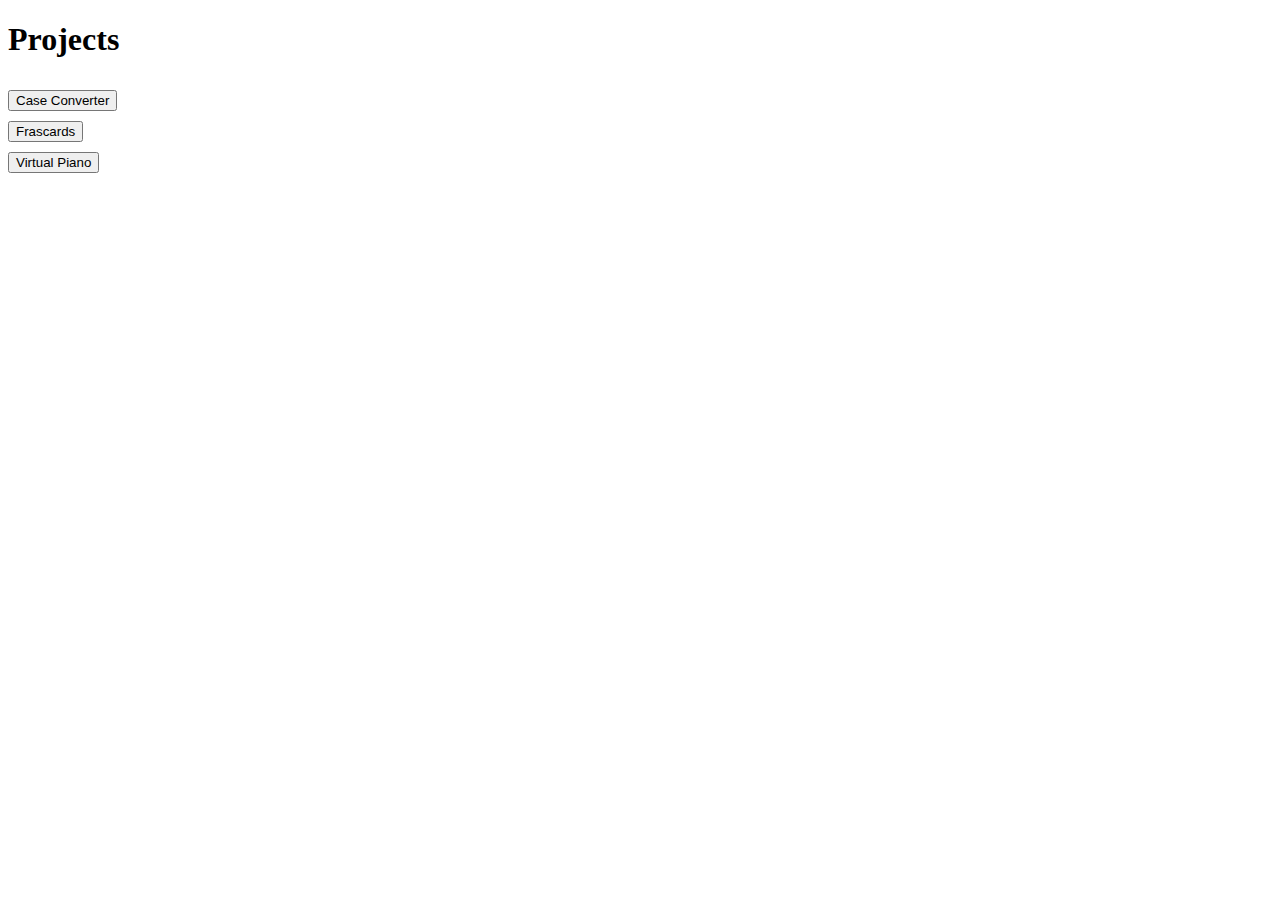
==== index.html @ 634a442e "files for git pages" ====
<!DOCTYPE html>
<html lang="en">
<head>
  <meta charset="UTF-8">
  <meta http-equiv="X-UA-Compatible" content="IE=edge">
  <meta name="viewport" content="width=device-width, initial-scale=1.0">
  <script src="script.js" defer></script>
  <link rel="stylesheet" href="styles.css">
  <title>Projects</title>
</head>
<body>
  <h1>Projects</h1>
  <nav>
    <button id="CaseConverter" href="CaseConverter/index.html">Case Converter</button>
    <button id="FlashCards" href="FlashCards/index.html">Frascards</button>
    <button id="VirtualPiano" href="VirtualPiano/index.html">Virtual Piano</button>  
  </nav>
  <!-- <iframe src="" height="1000" width="1000" frameborder="1"></iframe> -->
</body>
</html>
---- styles.css ----
* {
  box-sizing: border-box;
}

button {
  display: block;
  margin: 10px 0;
}

nav {
  display: inline-block;
}
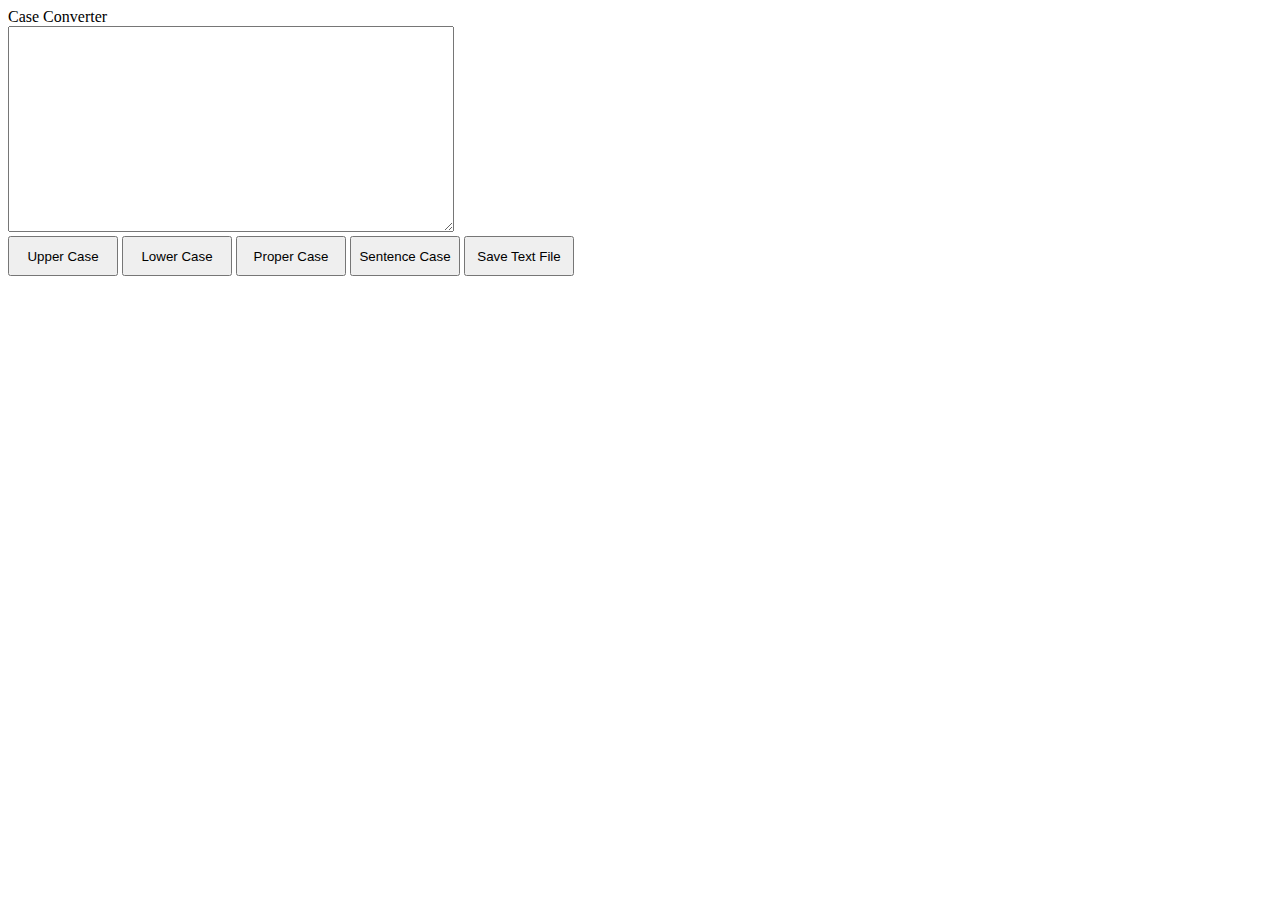
==== commit e2138dca: "move files to upper level" ====
--- a/index.html
+++ b/index.html
@@ -1,20 +1,19 @@
-<!DOCTYPE html>
+<!doctype html>
 <html lang="en">
-<head>
-  <meta charset="UTF-8">
-  <meta http-equiv="X-UA-Compatible" content="IE=edge">
-  <meta name="viewport" content="width=device-width, initial-scale=1.0">
-  <script src="script.js" defer></script>
-  <link rel="stylesheet" href="styles.css">
-  <title>Projects</title>
-</head>
-<body>
-  <h1>Projects</h1>
-  <nav>
-    <button id="CaseConverter" href="CaseConverter/index.html">Case Converter</button>
-    <button id="FlashCards" href="FlashCards/index.html">Frascards</button>
-    <button id="VirtualPiano" href="VirtualPiano/index.html">Virtual Piano</button>  
-  </nav>
-  <!-- <iframe src="" height="1000" width="1000" frameborder="1"></iframe> -->
-</body>
-</html>+    <head>
+        <meta charset="UTF-8">
+        <title>Document</title>
+        <link rel="stylesheet" href="styles.css">
+    </head>
+    <body>
+        <div class="title">Case Converter</div>
+        <textarea></textarea>
+        <br>
+        <button id="upper-case">Upper Case</button>
+        <button id="lower-case">Lower Case</button>
+        <button id="proper-case">Proper Case</button>
+        <button id="sentence-case">Sentence Case</button>
+        <button id="save-text-file">Save Text File</button>
+        <script src="script.js"></script>
+    </body>
+</html>
--- a/styles.css
+++ b/styles.css
@@ -1,12 +1,8 @@
-* {
-  box-sizing: border-box;
+textarea {
+    height: 200px;
+    width: 440px;
 }
-
 button {
-  display: block;
-  margin: 10px 0;
-}
-
-nav {
-  display: inline-block;
+    height: 40px;
+    width: 110px;
 }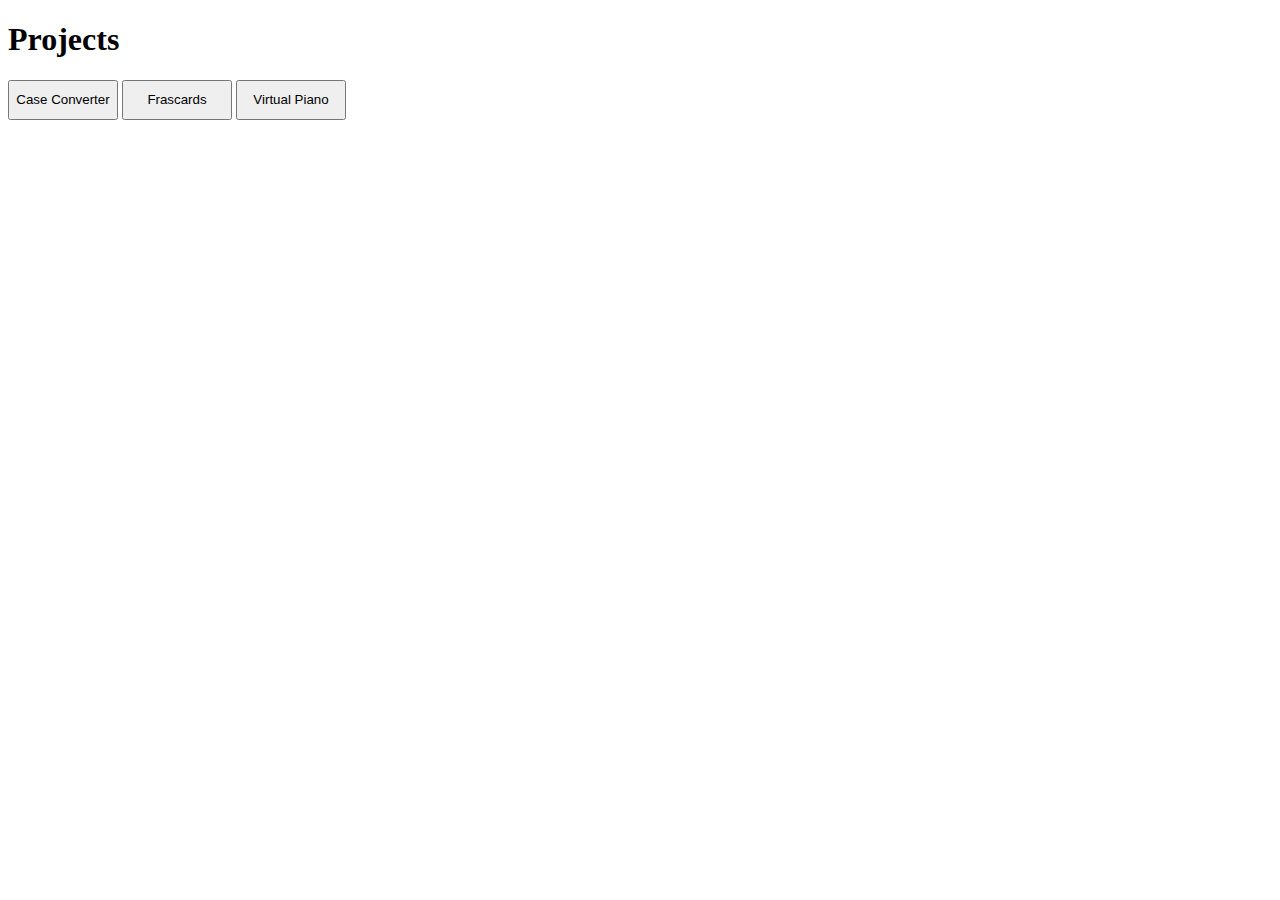
==== commit e5db208b: "button attributes changed" ====
--- a/index.html
+++ b/index.html
@@ -1,19 +1,20 @@
-<!doctype html>
+<!DOCTYPE html>
 <html lang="en">
-    <head>
-        <meta charset="UTF-8">
-        <title>Document</title>
-        <link rel="stylesheet" href="styles.css">
-    </head>
-    <body>
-        <div class="title">Case Converter</div>
-        <textarea></textarea>
-        <br>
-        <button id="upper-case">Upper Case</button>
-        <button id="lower-case">Lower Case</button>
-        <button id="proper-case">Proper Case</button>
-        <button id="sentence-case">Sentence Case</button>
-        <button id="save-text-file">Save Text File</button>
-        <script src="script.js"></script>
-    </body>
-</html>
+<head>
+  <meta charset="UTF-8">
+  <meta http-equiv="X-UA-Compatible" content="IE=edge">
+  <meta name="viewport" content="width=device-width, initial-scale=1.0">
+  <script src="script.js" defer></script>
+  <link rel="stylesheet" href="styles.css">
+  <title>Projects</title>
+</head>
+<body>
+  <h1>Projects</h1>
+  <nav>
+    <button id="CaseConverter" data-href="CaseConverter/index.html">Case Converter</button>
+    <button id="FlashCards" data-href="FlashCards/index.html">Frascards</button>
+    <button id="VirtualPiano" data-href="VirtualPiano/index.html">Virtual Piano</button>  
+  </nav>
+  <!-- <iframe src="" height="1000" width="1000" frameborder="1"></iframe> -->
+</body>
+</html>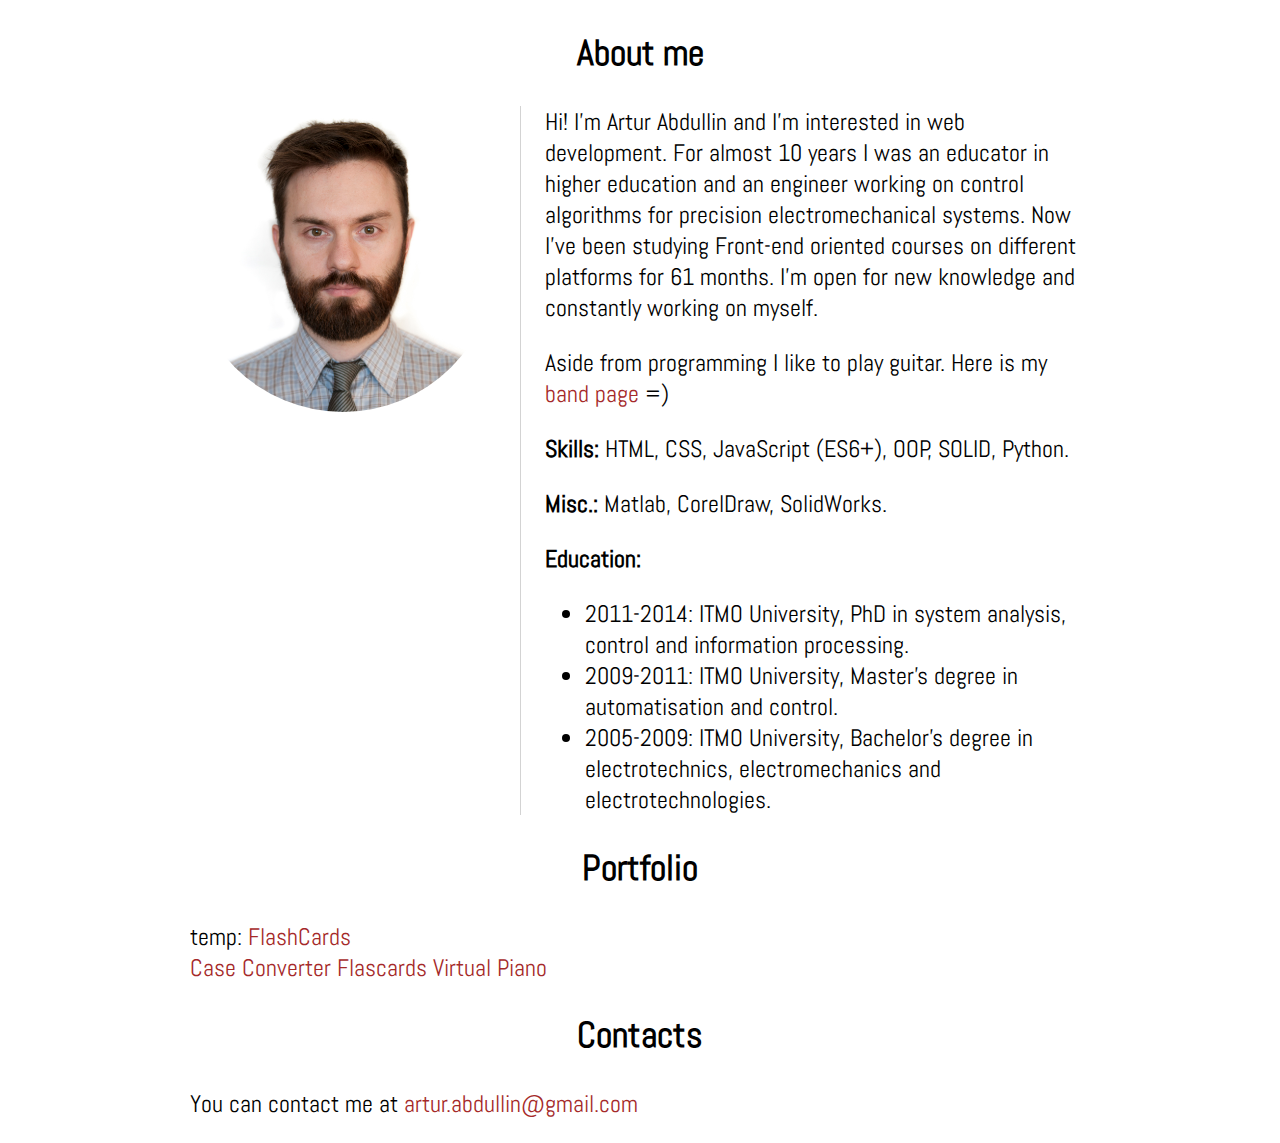
==== commit 45e646d2: "responsive beta" ====
--- a/index.html
+++ b/index.html
@@ -6,15 +6,55 @@
   <meta name="viewport" content="width=device-width, initial-scale=1.0">
   <script src="script.js" defer></script>
   <link rel="stylesheet" href="styles.css">
-  <title>Projects</title>
+  <link rel="preconnect" href="https://fonts.googleapis.com">
+  <link rel="preconnect" href="https://fonts.gstatic.com" crossorigin>
+  <link href="https://fonts.googleapis.com/css2?family=Abel&display=swap" rel="stylesheet">
+  <title>Artur Abdullin</title>
 </head>
 <body>
-  <h1>Projects</h1>
-  <nav>
-    <button id="CaseConverter" data-href="CaseConverter/index.html">Case Converter</button>
-    <button id="FlashCards" data-href="FlashCards/index.html">Frascards</button>
-    <button id="VirtualPiano" data-href="VirtualPiano/index.html">Virtual Piano</button>  
-  </nav>
+  <noscript>
+    <p>***** Turn ON the JavaScript for the site to work correctly! *****</p>
+  </noscript>
+  <header>
+    <section>
+      
+    </section>
+  </header>
+  <section id="about-me">
+    <h2 class="text-center">About me</h2>
+    <div class="split">
+      <img src="/pics/Abdullin600x600.jpg" alt="photo: Artur Abdullin">
+      <div class="info">
+        <p>Hi! I'm Artur Abdullin and I'm interested in web development. For almost 10 years I was an educator in higher education and an engineer working on control algorithms for precision electromechanical systems. Now I've been studying Front-end oriented courses on different platforms for <span id="months-from-start"></span> months. I'm open for new knowledge and constantly working on myself.</p>
+        <p>Aside from programming I like to play guitar. Here is my <a  href="https://vk.com/vypole" target="_blank">band page</a> =)</p>
+        <p><b>Skills:</b> HTML, CSS, JavaScript (ES6+), OOP, SOLID, Python.</p>
+        <p><b>Misc.:</b> Matlab, CorelDraw, SolidWorks.</p>
+        <p><b>Education:</b></p>
+        <ul>
+          <li>2011-2014: ITMO University, PhD in system analysis, control and information processing.</li>
+          <li>2009-2011: ITMO University, Master's degree in automatisation and control.</li>
+          <li>2005-2009: ITMO University, Bachelor's degree in electrotechnics, electromechanics and electrotechnologies.</li>
+        </ul>
+      </div>
+    </div>
+  </section>
+  <section id="portfolio">
+    <h2 class="text-center">Portfolio</h2>
+    <div>temp: <a href="/FlashCards/index.html">FlashCards</a></div>
+    <div class="info">
+      <nav>
+        <a id="case-converter" data-href="CaseConverter/index.html">Case Converter</a>
+        <a id="flashcards" data-href="FlashCards/index.html">Flascards</a>
+        <a id="virtual-piano" data-href="VirtualPiano/index.html">Virtual Piano</a>  
+      </nav>
+    </div>
+  </section>
+  <footer>
+    <section id="contacts">
+      <h2 class="text-center">Contacts</h2>
+      <p>You can contact me at <a href="mailto: artur.abdullin@gmail.com">artur.abdullin@gmail.com</a></p>
+    </section>
+  </footer>
   <!-- <iframe src="" height="1000" width="1000" frameborder="1"></iframe> -->
 </body>
 </html>--- a/styles.css
+++ b/styles.css
@@ -1,8 +1,105 @@
-textarea {
-    height: 200px;
-    width: 440px;
+/* * {
+  outline: 1px solid red;
+} */
+
+:root {
+  --clr-accent: #a52a2a;
+  --clr-light: #f5deb3;
+  --ff-primary: 'Abel', sans-serif;
+  --scrn-max-width: 700px;
 }
-button {
-    height: 40px;
-    width: 110px;
-}+
+* {
+  box-sizing: border-box;
+}
+
+::selection {
+  color: var(--clr-light);
+  background: var(--clr-accent);
+}
+
+body {
+  font-family: var(--ff-primary);
+  font-size: 1.5rem;
+}
+
+@media only screen and (max-width: 700px) {
+  body {
+    padding-inline: 1em;
+  }
+}
+
+a {
+  text-decoration: none;
+  color: var(--clr-accent);
+}
+
+a:visited {
+  color: var(--clr-accent);
+}
+
+a.button:hover {
+  text-decoration: underline;
+  background: rgb(248, 235, 210);
+  border-radius: 0.25em;
+}
+
+.text-center {
+  text-align: center;
+}
+
+img {
+  width: 1px;
+  margin-right: 1em;
+}
+
+@media only screen and (max-width: 700px) {
+  img {
+    align-self: center;
+    width: 50%;
+    margin: 1em 0 0 0;
+  }
+}
+
+section {
+  max-width: 900px;
+  margin-inline: auto;
+}
+
+.split {
+  display: flex;
+  align-items: flex-start;
+}
+
+@media only screen and (max-width: 700px) {
+  .split {
+    flex-flow: column-reverse nowrap;
+  }
+}
+
+.split img {
+  border-radius: 50%;
+  flex: 1 1 35%;
+}
+
+.split .info {
+  border-left: 1px solid lightgray;
+  padding-left: 1em;
+  flex: 1 1 65%;
+}
+
+@media only screen and (max-width: 700px) {
+    .split .info {
+      border: none;
+      padding: 0;
+    }
+}
+
+p {
+  margin-top: 0;
+}
+
+ul {
+  margin-bottom: 0;
+}
+
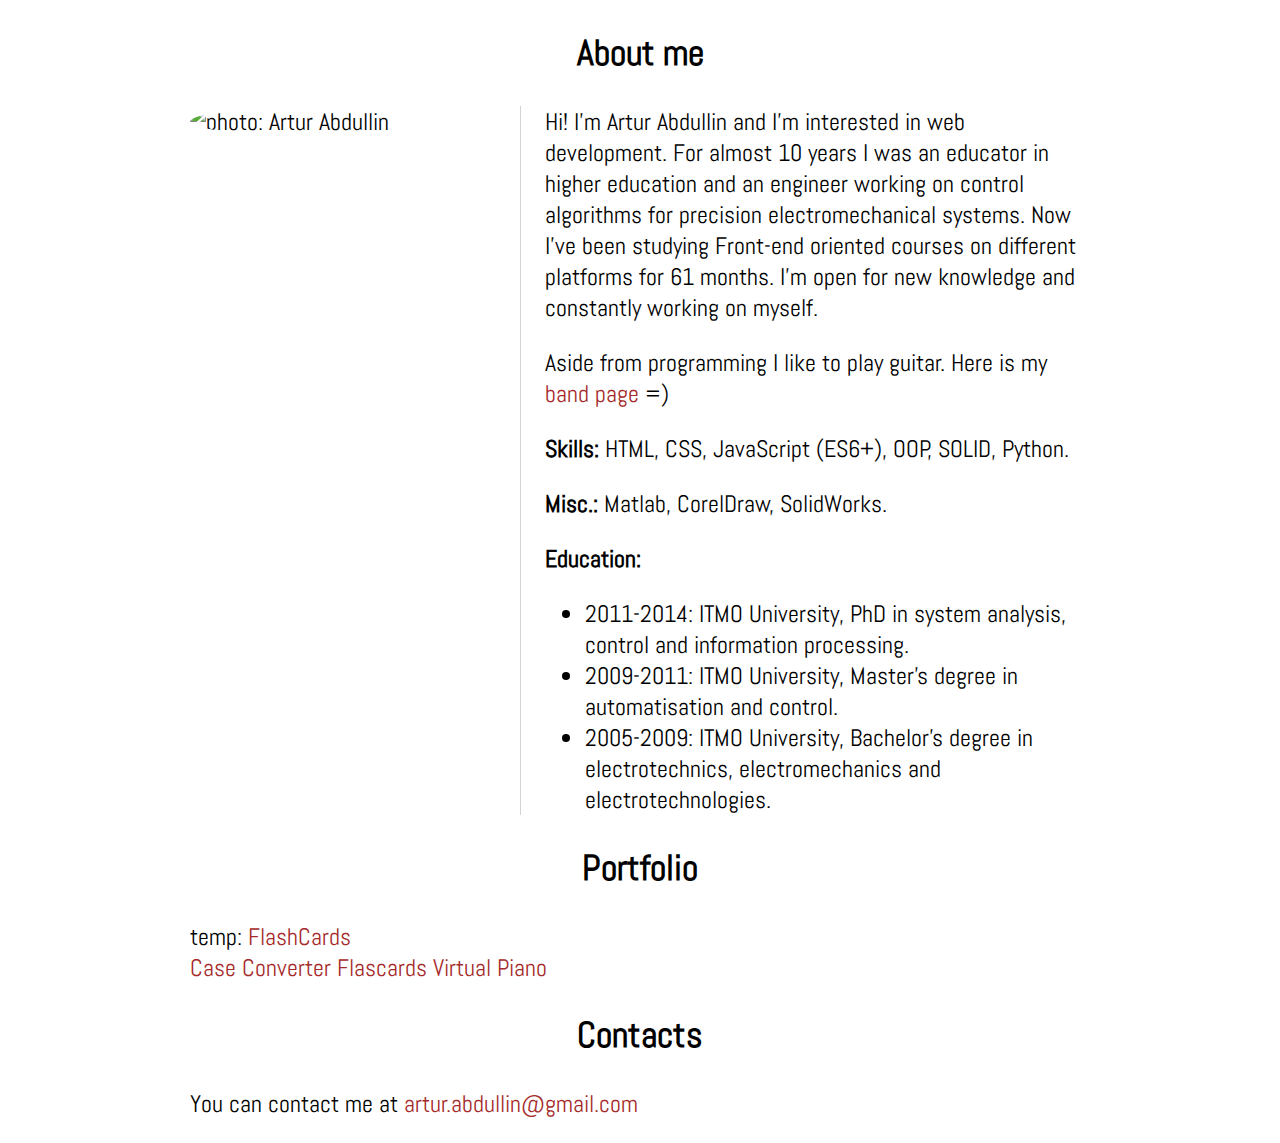
==== commit 8563e661: "paths corrected" ====
--- a/index.html
+++ b/index.html
@@ -23,7 +23,7 @@
   <section id="about-me">
     <h2 class="text-center">About me</h2>
     <div class="split">
-      <img src="/pics/Abdullin600x600.jpg" alt="photo: Artur Abdullin">
+      <img src="/ArturAbdullin/pics/Abdullin600x600.jpg" alt="photo: Artur Abdullin">
       <div class="info">
         <p>Hi! I'm Artur Abdullin and I'm interested in web development. For almost 10 years I was an educator in higher education and an engineer working on control algorithms for precision electromechanical systems. Now I've been studying Front-end oriented courses on different platforms for <span id="months-from-start"></span> months. I'm open for new knowledge and constantly working on myself.</p>
         <p>Aside from programming I like to play guitar. Here is my <a  href="https://vk.com/vypole" target="_blank">band page</a> =)</p>
@@ -40,7 +40,7 @@
   </section>
   <section id="portfolio">
     <h2 class="text-center">Portfolio</h2>
-    <div>temp: <a href="/FlashCards/index.html">FlashCards</a></div>
+    <div>temp: <a href="/ArturAbdullin/FlashCards/index.html">FlashCards</a></div>
     <div class="info">
       <nav>
         <a id="case-converter" data-href="CaseConverter/index.html">Case Converter</a>
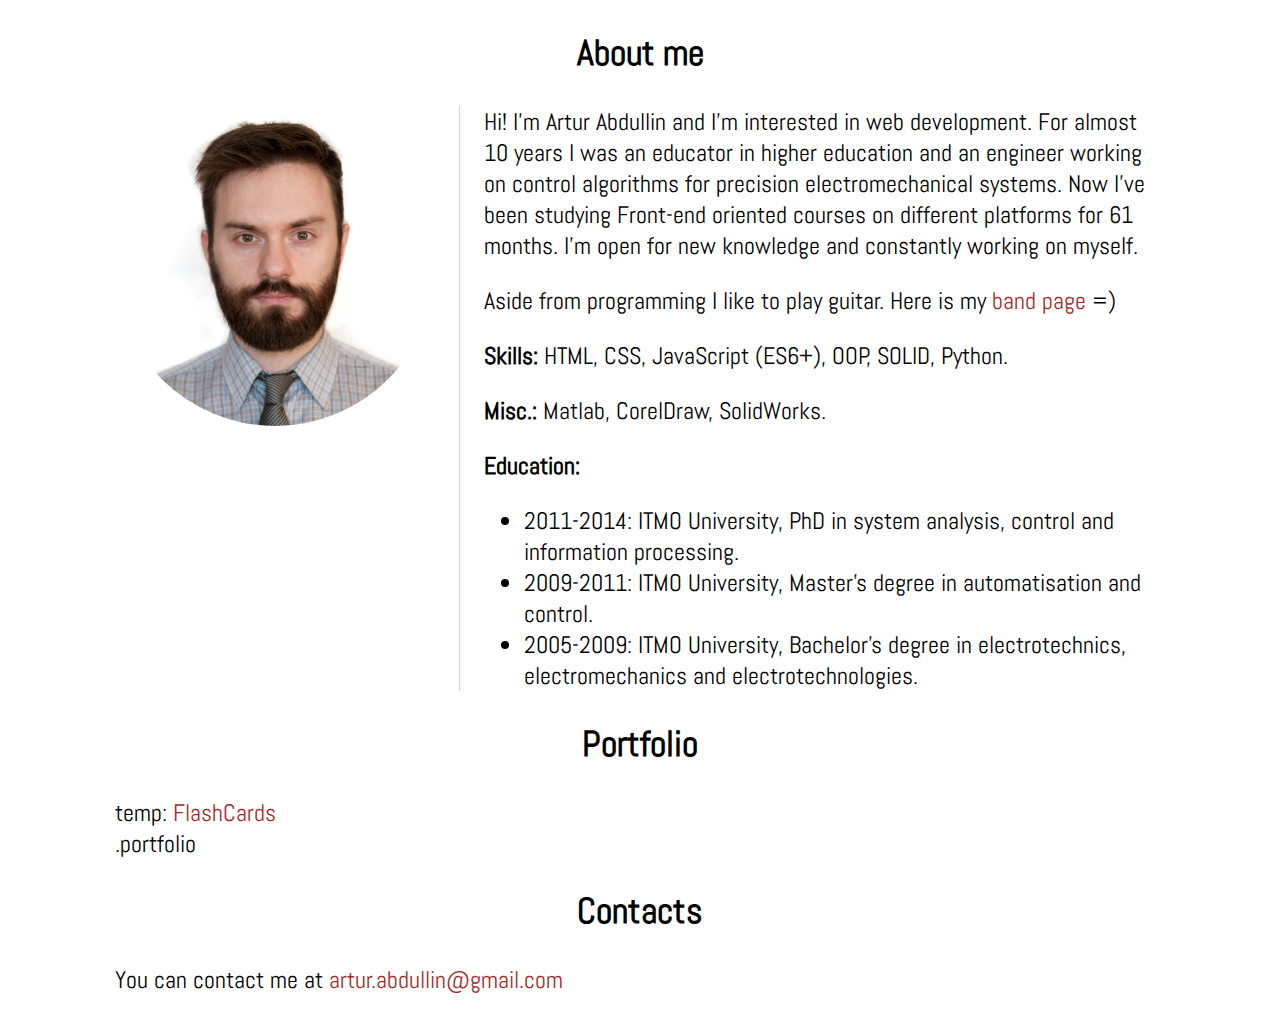
==== commit 603d6bf4: "flashcards -webkit prefix added" ====
--- a/index.html
+++ b/index.html
@@ -20,11 +20,12 @@
       
     </section>
   </header>
-  <section id="about-me">
-    <h2 class="text-center">About me</h2>
-    <div class="split">
-      <img src="/ArturAbdullin/pics/Abdullin600x600.jpg" alt="photo: Artur Abdullin">
-      <div class="info">
+  <section class="about-me">
+    <h2 class="title">About me</h2>
+    <div class="about-me__container"> 
+      <img class="about-me__img" src="/pics/Abdullin600x600.jpg" alt="photo: Artur Abdullin" git-repo-link>
+
+      <div class="about-me__info">
         <p>Hi! I'm Artur Abdullin and I'm interested in web development. For almost 10 years I was an educator in higher education and an engineer working on control algorithms for precision electromechanical systems. Now I've been studying Front-end oriented courses on different platforms for <span id="months-from-start"></span> months. I'm open for new knowledge and constantly working on myself.</p>
         <p>Aside from programming I like to play guitar. Here is my <a  href="https://vk.com/vypole" target="_blank">band page</a> =)</p>
         <p><b>Skills:</b> HTML, CSS, JavaScript (ES6+), OOP, SOLID, Python.</p>
@@ -38,20 +39,29 @@
       </div>
     </div>
   </section>
-  <section id="portfolio">
-    <h2 class="text-center">Portfolio</h2>
-    <div>temp: <a href="/ArturAbdullin/FlashCards/index.html">FlashCards</a></div>
-    <div class="info">
-      <nav>
-        <a id="case-converter" data-href="CaseConverter/index.html">Case Converter</a>
-        <a id="flashcards" data-href="FlashCards/index.html">Flascards</a>
-        <a id="virtual-piano" data-href="VirtualPiano/index.html">Virtual Piano</a>  
-      </nav>
+  <section class="portfolio">
+    <h2 class="title">Portfolio</h2>
+    <div class="portfolio__container">
+      <div class="project-preview">
+        <h3 class="project-preview__title"></h3>
+        
+      </div>
+    </div>
+
+    <div>temp: <a href="/FlashCards/" git-repo-link>FlashCards</a></div>
+    <div class="portfolio__info">
+      .portfolio
     </div>
   </section>
+  <!-- <nav>
+    <a id="case-converter" data-href="CaseConverter/index.html">Case Converter</a>
+    <a id="flashcards" data-href="FlashCards/index.html">Flashcards</a>
+    <a id="virtual-piano" data-href="VirtualPiano/index.html">Virtual Piano</a>  
+  </nav> -->
+
   <footer>
-    <section id="contacts">
-      <h2 class="text-center">Contacts</h2>
+    <section class="contacts">
+      <h2 class="title">Contacts</h2>
       <p>You can contact me at <a href="mailto: artur.abdullin@gmail.com">artur.abdullin@gmail.com</a></p>
     </section>
   </footer>
--- a/styles.css
+++ b/styles.css
@@ -9,24 +9,25 @@
   --scrn-max-width: 700px;
 }
 
-* {
-  box-sizing: border-box;
-}
-
 ::selection {
   color: var(--clr-light);
   background: var(--clr-accent);
 }
 
-body {
-  font-family: var(--ff-primary);
-  font-size: 1.5rem;
+* {
+  box-sizing: border-box;
 }
 
-@media only screen and (max-width: 700px) {
-  body {
-    padding-inline: 1em;
-  }
+body {
+  margin: 0;
+  padding-inline: 1em;
+  font-family: var(--ff-primary);
+  font-size: min(1.5rem, 5vw);
+}
+
+section {
+  max-width: 1050px;
+  margin-inline: auto;
 }
 
 a {
@@ -38,68 +39,58 @@
   color: var(--clr-accent);
 }
 
-a.button:hover {
-  text-decoration: underline;
-  background: rgb(248, 235, 210);
-  border-radius: 0.25em;
+img {
+  display: block;
+  width: 1px;
 }
 
-.text-center {
+.title {
   text-align: center;
 }
 
-img {
-  width: 1px;
-  margin-right: 1em;
+.about-me__container {
+  display: flex;
+  align-items: flex-start;
 }
 
 @media only screen and (max-width: 700px) {
-  img {
+  .about-me__container {
+    flex-flow: column-reverse nowrap;
+  }
+}
+
+.about-me__img {
+  margin-right: 1em;
+  border-radius: 50%;
+  flex: 1 1 35%;
+  max-width: 20rem;
+}
+
+@media only screen and (max-width: 700px) {
+  .about-me__img {
     align-self: center;
     width: 50%;
     margin: 1em 0 0 0;
   }
 }
 
-section {
-  max-width: 900px;
-  margin-inline: auto;
-}
-
-.split {
-  display: flex;
-  align-items: flex-start;
-}
-
-@media only screen and (max-width: 700px) {
-  .split {
-    flex-flow: column-reverse nowrap;
-  }
-}
-
-.split img {
-  border-radius: 50%;
-  flex: 1 1 35%;
-}
-
-.split .info {
+.about-me__info {
   border-left: 1px solid lightgray;
   padding-left: 1em;
   flex: 1 1 65%;
 }
 
 @media only screen and (max-width: 700px) {
-    .split .info {
-      border: none;
-      padding: 0;
-    }
+  .about-me__info {
+    border: none;
+    padding: 0;
+  }
 }
 
-p {
+.about-me__info p {
   margin-top: 0;
 }
 
-ul {
+.about-me__info ul {
   margin-bottom: 0;
-}
-
+}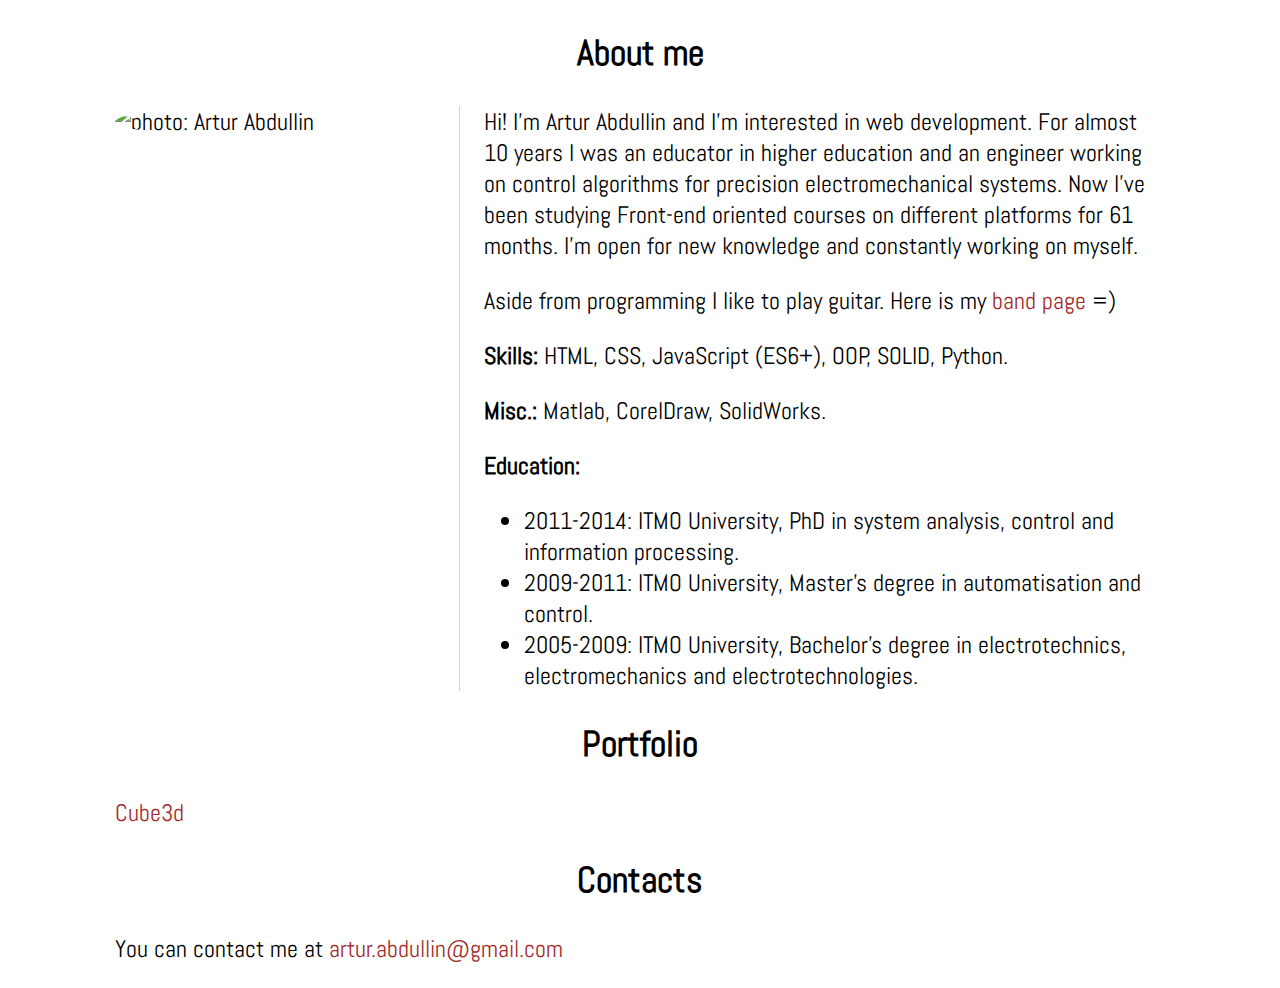
==== commit 3be91881: "cube3d beta v0.3" ====
--- a/index.html
+++ b/index.html
@@ -48,9 +48,8 @@
       </div>
     </div>
 
-    <div>temp: <a href="/FlashCards/" git-repo-link>FlashCards</a></div>
+    <div><a href="/Cube3d/" git-repo-link>Cube3d</a></div>
     <div class="portfolio__info">
-      .portfolio
     </div>
   </section>
   <!-- <nav>
